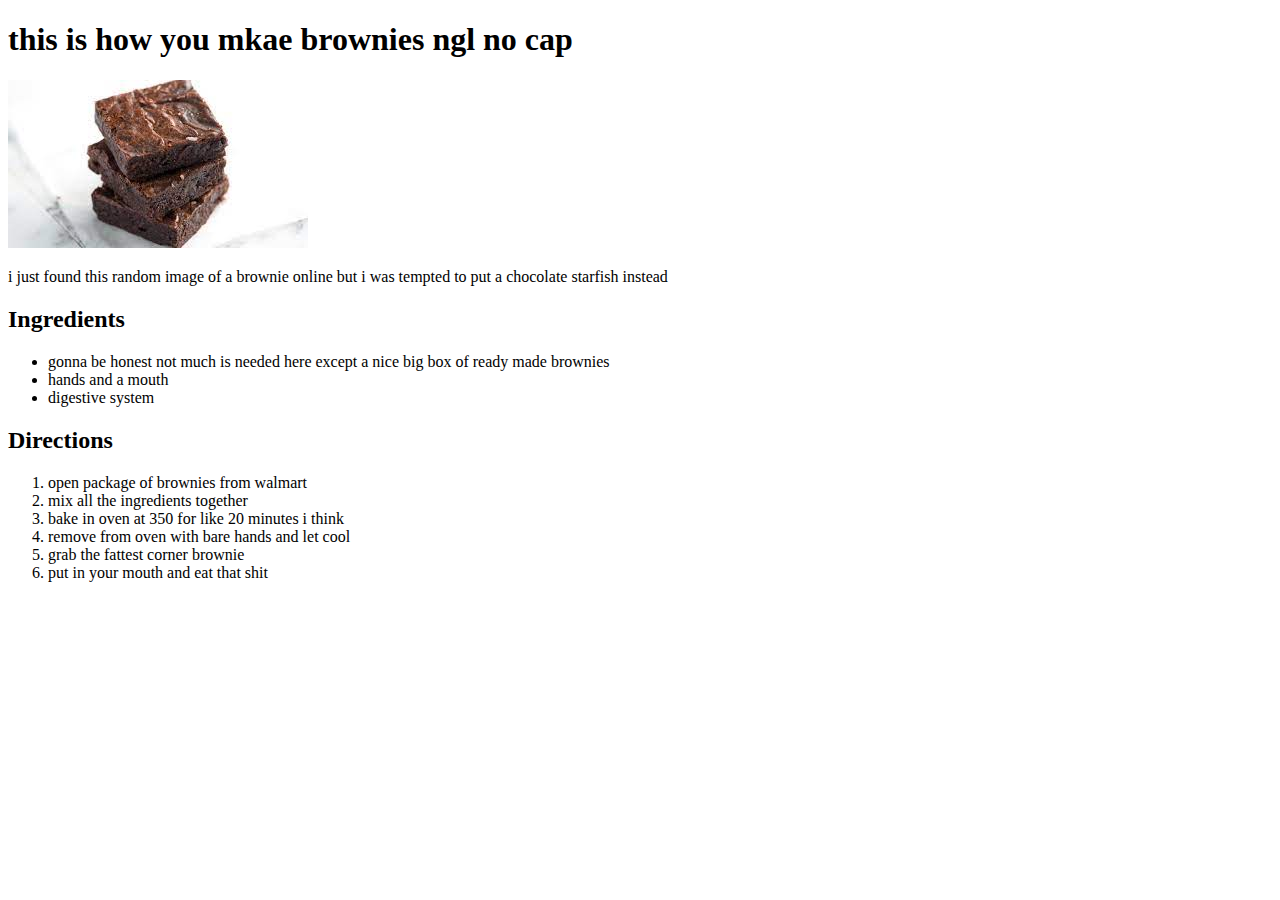
==== recipes/brownies.html @ e79ecff9 "add brownies.html" ====
<!DOCTYPE html>
<html lang="en">
<head>
    <meta charset="UTF-8">
    <meta name="viewport" content="width=device-width, initial-scale=1.0">
    <title>Document</title>
</head>
<body>
    <h1>this is how you mkae brownies ngl no cap</h1>
    <img src="../images/browny.jpeg">
    <p>i just found this random image of a brownie online but i was tempted to put a chocolate starfish instead</p>
    <h2>Ingredients</h2>
    <ul>
        <li>
        gonna be honest not much is needed here except a nice big box of ready made brownies
        </li>
        <li>hands and a mouth</li>
        <li>digestive system</li>
    </ul>
    <h2>Directions</h2>
    <ol>
        <li>open package of brownies from walmart</li>
        <li>mix all the ingredients together</li>
        <li>bake in oven at 350 for like 20 minutes i think</li>
        <li>remove from oven with bare hands and let cool</li>
        <li>grab the fattest corner brownie</li>
        <li>put in your mouth and eat that shit</li>
    </ol>
</body>
</html>
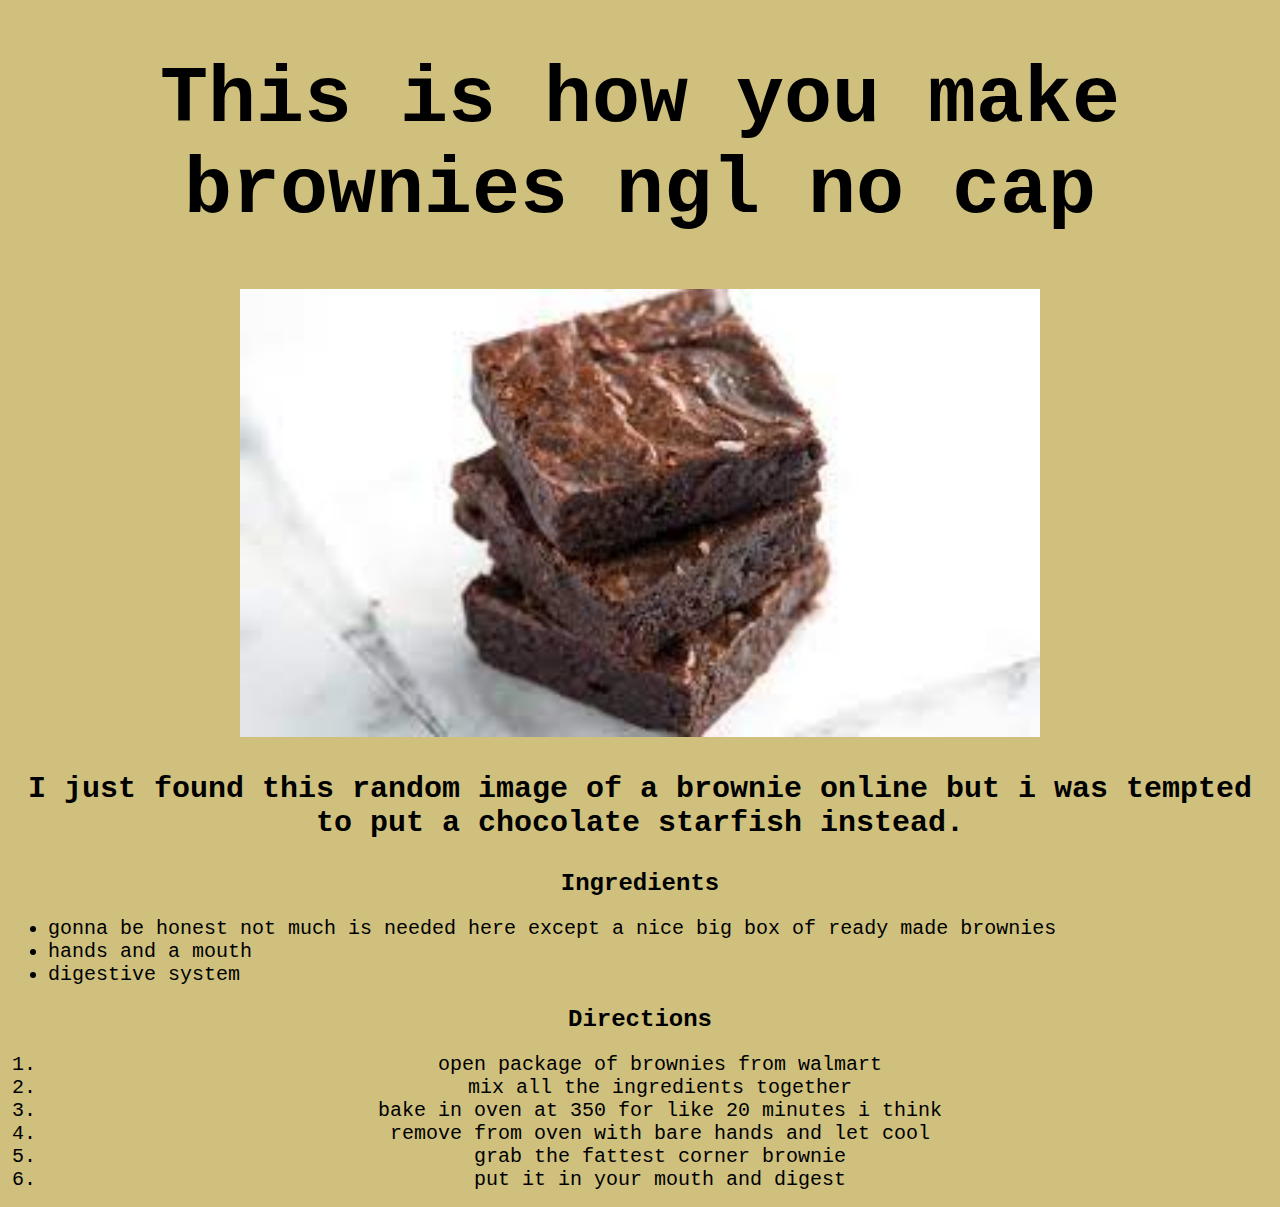
==== commit d9b38b35: "Add styles to brownies.html" ====
--- a/recipes/brownies.html
+++ b/recipes/brownies.html
@@ -1,14 +1,15 @@
 <!DOCTYPE html>
 <html lang="en">
 <head>
+    <link rel="stylesheet" href="browniestyles.css">
     <meta charset="UTF-8">
     <meta name="viewport" content="width=device-width, initial-scale=1.0">
     <title>Document</title>
 </head>
 <body>
-    <h1>this is how you mkae brownies ngl no cap</h1>
-    <img src="../images/browny.jpeg">
-    <p>i just found this random image of a brownie online but i was tempted to put a chocolate starfish instead</p>
+    <h1>This is how you make brownies ngl no cap</h1>
+    <img class="browniepic" src="../images/browny.jpeg">
+    <p>I just found this random image of a brownie online but i was tempted to put a chocolate starfish instead.</p>
     <h2>Ingredients</h2>
     <ul>
         <li>
@@ -24,7 +25,7 @@
         <li>bake in oven at 350 for like 20 minutes i think</li>
         <li>remove from oven with bare hands and let cool</li>
         <li>grab the fattest corner brownie</li>
-        <li>put in your mouth and eat that shit</li>
+        <li>put it in your mouth and digest</li>
     </ol>
 </body>
 </html>--- a/recipes/browniestyles.css
+++ b/recipes/browniestyles.css
@@ -0,0 +1,27 @@
+* {
+    background-color: rgb(207, 192, 126);
+    text-align: center;
+    font-family: 'Courier New', Courier, monospace;
+}
+
+p {
+    font-weight: bold;
+    font-size: 30px;
+}
+
+ul li {
+    text-align: left;
+}
+
+h1 {
+    font-size: 80px;
+}
+
+li {
+    font-size: 20px;
+}
+
+.browniepic {
+    height: auto;
+    width: 800px;
+}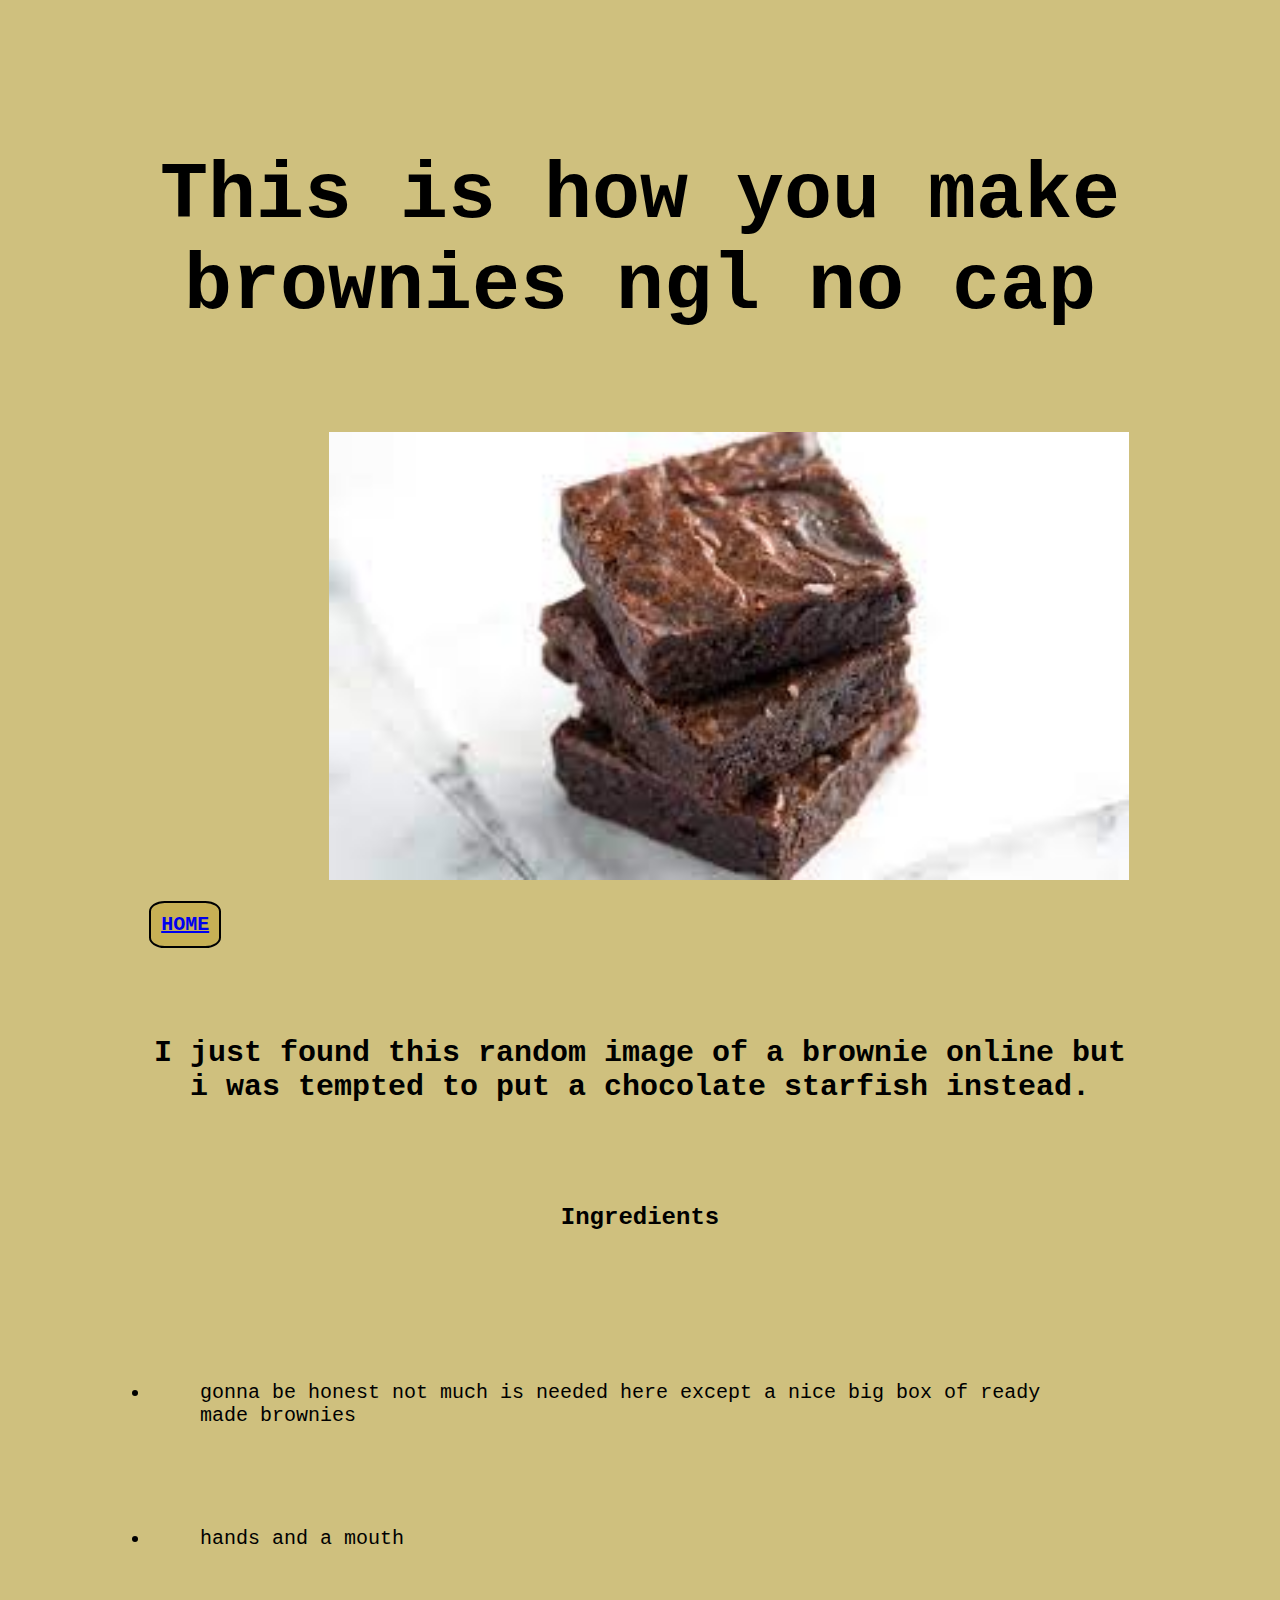
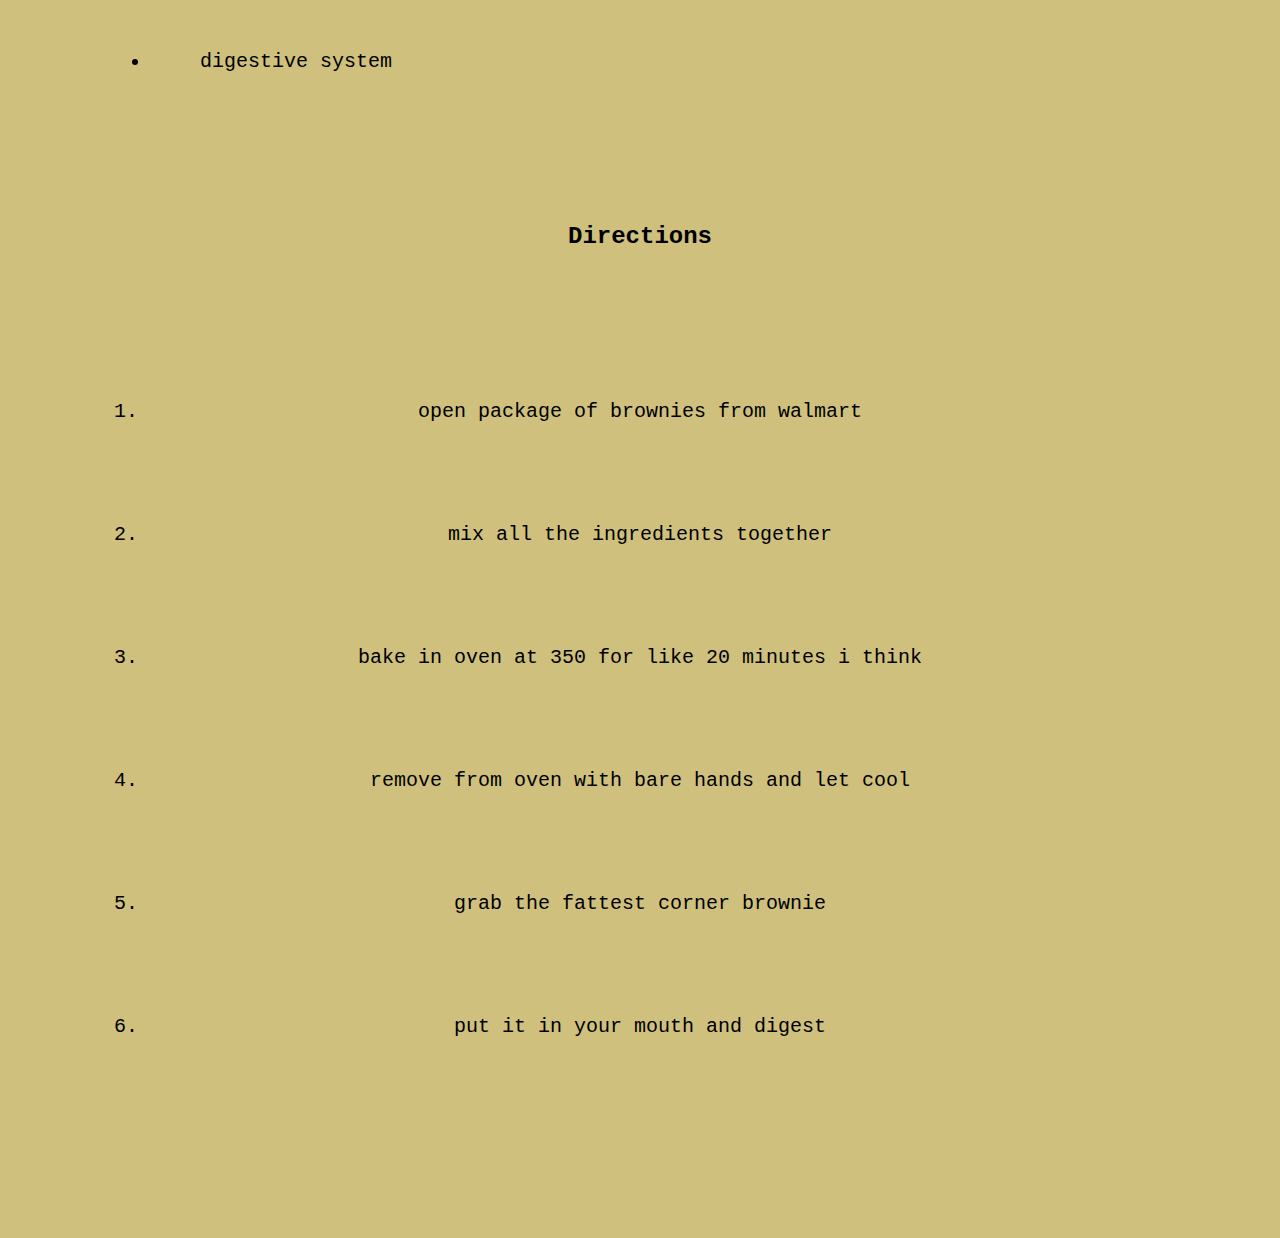
==== commit 098a07d7: "Added home buttons to recipe files" ====
--- a/recipes/brownies.html
+++ b/recipes/brownies.html
@@ -8,6 +8,9 @@
 </head>
 <body>
     <h1>This is how you make brownies ngl no cap</h1>
+    <button class="home-button">
+        <a class="button-text" href="../index.html">HOME</a>
+        </button>
     <img class="browniepic" src="../images/browny.jpeg">
     <p>I just found this random image of a brownie online but i was tempted to put a chocolate starfish instead.</p>
     <h2>Ingredients</h2>
--- a/recipes/browniestyles.css
+++ b/recipes/browniestyles.css
@@ -2,6 +2,20 @@
     background-color: rgb(207, 192, 126);
     text-align: center;
     font-family: 'Courier New', Courier, monospace;
+    padding: 50px;
+    margin: 0px;
+    border: 0px;
+}
+
+.button-text {
+    background-color: rgb(199, 176, 85);
+    padding: 10px;
+    border: 0px;
+    margin: 0px;
+    outline: 2px solid black;
+    font-size: 20px;
+    font-weight: bold;
+    border-radius: 20%;
 }
 
 p {
